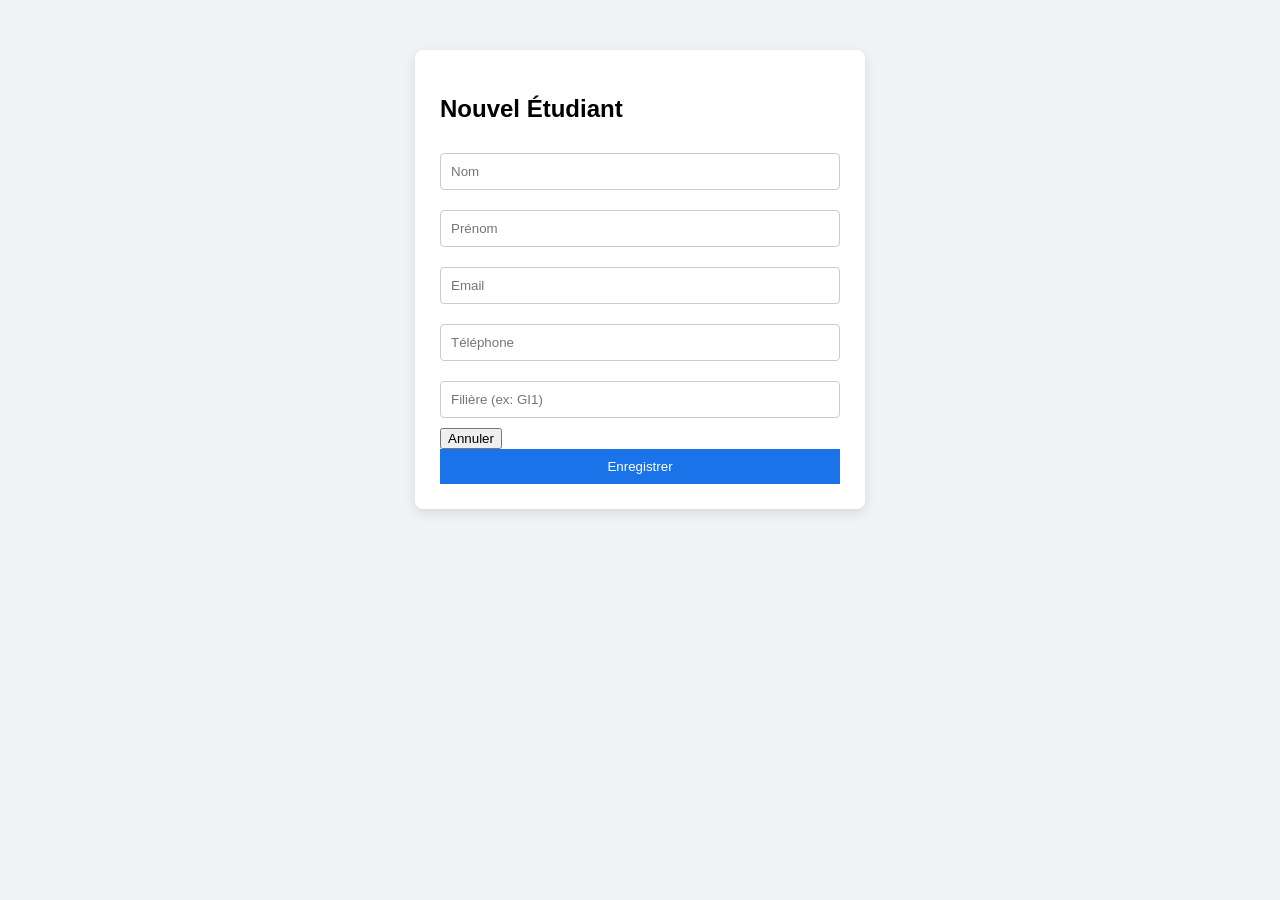
==== form.html @ 859994e6 "Add files via upload" ====
<!DOCTYPE html>
<html lang="fr">
<head>
    <meta charset="UTF-8">
    <title>Ajouter un Étudiant</title>
    <link rel="stylesheet" href="style.css">
</head>
<body>
    <div class="form-card">
        <h2>Nouvel Étudiant</h2>
        <form action="ajouter_information.php" method="POST">
            <input type="text" name="nom" placeholder="Nom" required>
            <input type="text" name="prenom" placeholder="Prénom" required>
            <input type="email" name="email" placeholder="Email" required>
            <input type="text" name="telephone" placeholder="Téléphone" required>
            <input type="text" name="filiere" placeholder="Filière (ex: GI1)" required>
            
            <div class="btns">
                <button type="button" onclick="window.location.href='index.html'" class="btn-cancel">Annuler</button>
                <button type="submit" class="btn-save">Enregistrer</button>
            </div>
        </form>
    </div>
</body>
</html>
---- style.css ----
body { font-family: 'Segoe UI', Tahoma, Geneva, Verdana, sans-serif; background: #f0f2f5; margin: 0; }
header { background: #1a73e8; color: white; padding: 15px 30px; display: flex; justify-content: space-between; align-items: center; }
.container { padding: 30px; }
.search-bar { margin-bottom: 20px; }
.search-bar input { width: 300px; padding: 10px; border: 1px solid #ddd; border-radius: 5px; }
table { width: 100%; border-collapse: collapse; background: white; box-shadow: 0 1px 3px rgba(0,0,0,0.2); }
th, td { padding: 12px; text-align: left; border-bottom: 1px solid #eee; }
th { background: #f8f9fa; color: #555; }
.btn-ajouter { background: #34a853; color: white; border: none; padding: 10px 15px; border-radius: 4px; cursor: pointer; }
.form-card { width: 400px; margin: 50px auto; background: white; padding: 25px; border-radius: 8px; box-shadow: 0 4px 12px rgba(0,0,0,0.1); }
input { width: 100%; padding: 10px; margin: 10px 0; border: 1px solid #ccc; border-radius: 4px; box-sizing: border-box; }
.btn-save { background: #1a73e8; color: white; width: 100%; border: none; padding: 10px; cursor: pointer; }
.btn-del { background: #d93025; color: white; border: none; padding: 5px 8px; border-radius: 3px; cursor: pointer; margin-left: 5px; }
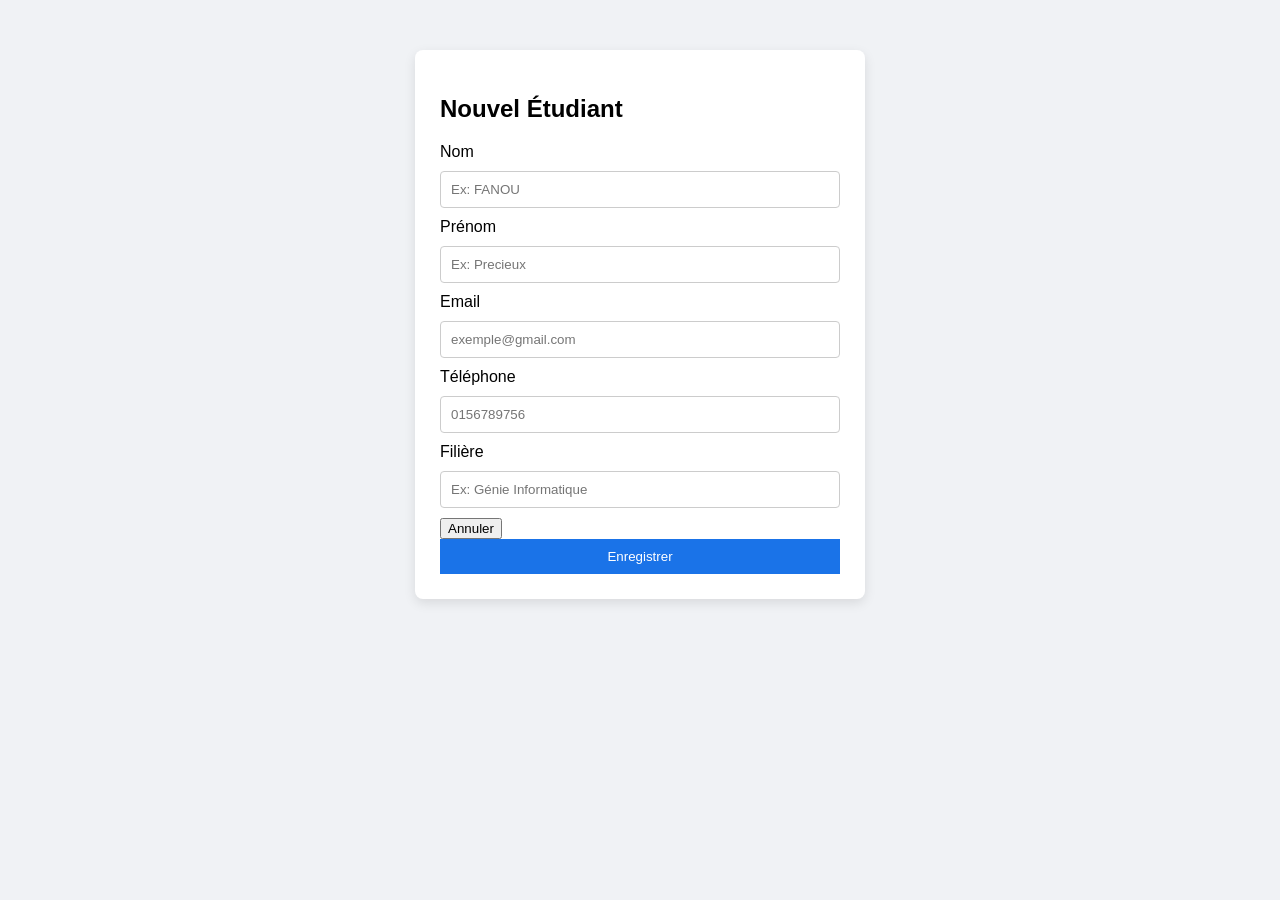
==== commit 691d323c: "Refactor form structure and improve accessibility" ====
--- a/form.html
+++ b/form.html
@@ -2,19 +2,40 @@
 <html lang="fr">
 <head>
     <meta charset="UTF-8">
+    <meta name="viewport" content="width=device-width, initial-scale=1.0">
     <title>Ajouter un Étudiant</title>
     <link rel="stylesheet" href="style.css">
+    <meta http-equiv="Content-Security-Policy" content="upgrade-insecure-requests">
 </head>
 <body>
     <div class="form-card">
         <h2>Nouvel Étudiant</h2>
-        <form action="ajouter_information.php" method="POST">
-            <input type="text" name="nom" placeholder="Nom" required>
-            <input type="text" name="prenom" placeholder="Prénom" required>
-            <input type="email" name="email" placeholder="Email" required>
-            <input type="text" name="telephone" placeholder="Téléphone" required>
-            <input type="text" name="filiere" placeholder="Filière (ex: GI1)" required>
-            
+        <form action="http://precieux-gi1.rf.gd/ajouter_information.php" method="POST">
+            <div class="input-group">
+                <label for="nom">Nom</label>
+                <input type="text" id="nom" name="nom" placeholder="Ex: FANOU" required>
+            </div>
+
+            <div class="input-group">
+                <label for="prenom">Prénom</label>
+                <input type="text" id="prenom" name="prenom" placeholder="Ex: Precieux" required>
+            </div>
+
+            <div class="input-group">
+                <label for="email">Email</label>
+                <input type="email" id="email" name="email" placeholder="exemple@gmail.com" required>
+            </div>
+
+            <div class="input-group">
+                <label for="telephone">Téléphone</label>
+                <input type="text" id="telephone" name="telephone" placeholder="0156789756" required>
+            </div>
+
+            <div class="input-group">
+                <label for="filiere">Filière</label>
+                <input type="text" id="filiere" name="filiere" placeholder="Ex: Génie Informatique" required>
+            </div>
+
             <div class="btns">
                 <button type="button" onclick="window.location.href='index.html'" class="btn-cancel">Annuler</button>
                 <button type="submit" class="btn-save">Enregistrer</button>
@@ -22,4 +43,4 @@
         </form>
     </div>
 </body>
-</html>+</html>
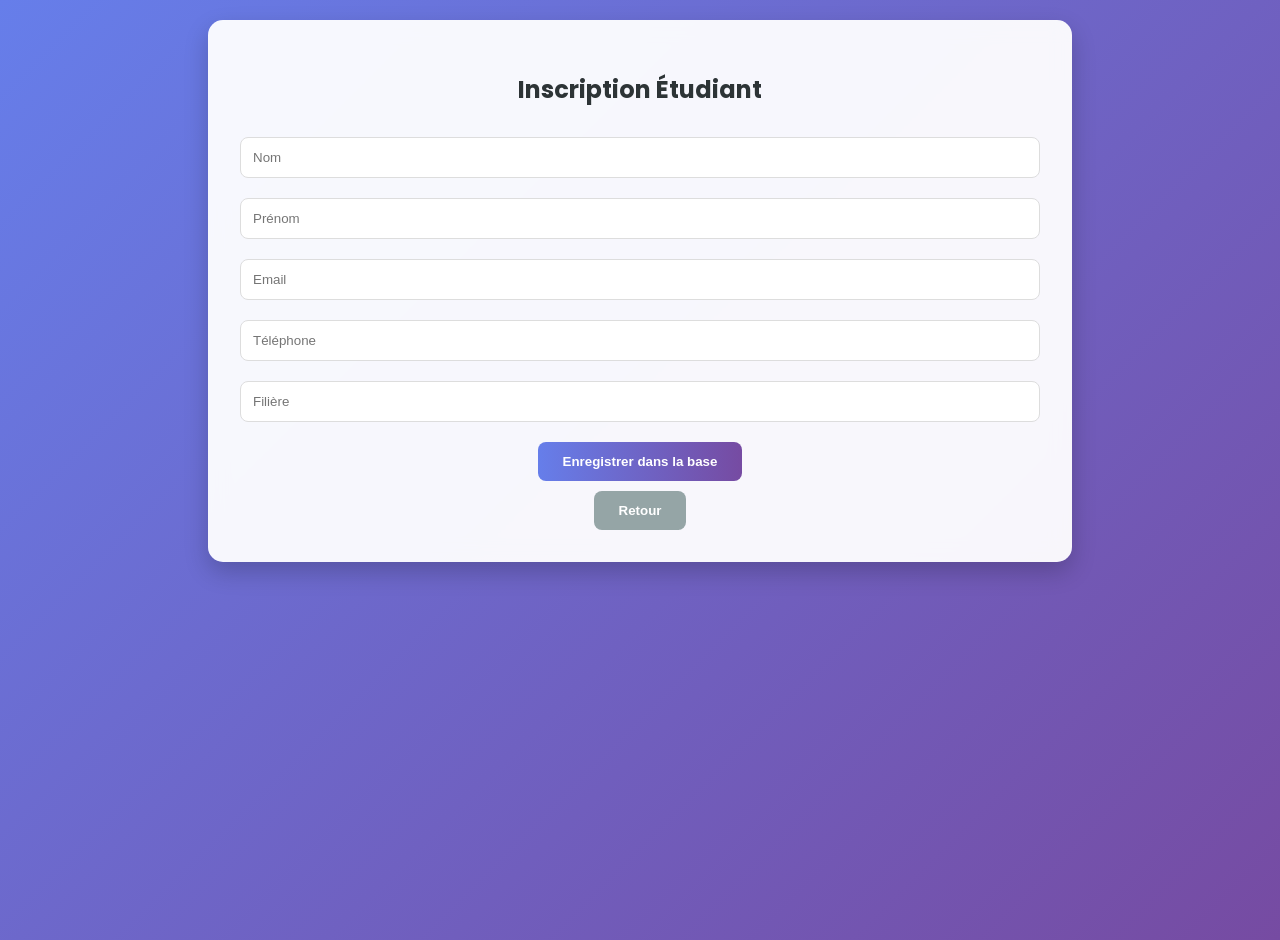
==== commit a04ccf45: "Refactor student registration form structure" ====
--- a/form.html
+++ b/form.html
@@ -2,45 +2,47 @@
 <html lang="fr">
 <head>
     <meta charset="UTF-8">
-    <meta name="viewport" content="width=device-width, initial-scale=1.0">
-    <title>Ajouter un Étudiant</title>
     <link rel="stylesheet" href="style.css">
-    <meta http-equiv="Content-Security-Policy" content="upgrade-insecure-requests">
+    <title>Ajouter un étudiant</title>
 </head>
 <body>
-    <div class="form-card">
-        <h2>Nouvel Étudiant</h2>
-        <form action="http://precieux-gi1.rf.gd/ajouter_information.php" method="POST">
-            <div class="input-group">
-                <label for="nom">Nom</label>
-                <input type="text" id="nom" name="nom" placeholder="Ex: FANOU" required>
-            </div>
+    <div class="container">
+        <h2>Inscription Étudiant</h2>
+        <form id="studentForm">
+            <input type="text" id="nom" placeholder="Nom" required>
+            <input type="text" id="prenom" placeholder="Prénom" required>
+            <input type="email" id="email" placeholder="Email" required>
+            <input type="text" id="telephone" placeholder="Téléphone" required>
+            <input type="text" id="filiere" placeholder="Filière" required>
+            <button type="submit">Enregistrer dans la base</button>
+        </form>
+        <div id="msg" class="success-msg">Données enregistrées avec succès en base de données !</div>
+        <button onclick="window.location.href='index.html'" style="background: #95a5a6;">Retour</button>
+    </div>
 
-            <div class="input-group">
-                <label for="prenom">Prénom</label>
-                <input type="text" id="prenom" name="prenom" placeholder="Ex: Precieux" required>
-            </div>
+    <script>
+        document.getElementById('studentForm').addEventListener('submit', function(e) {
+            e.preventDefault();
+            
+            const formData = new FormData();
+            formData.append('nom', document.getElementById('nom').value);
+            formData.append('prenom', document.getElementById('prenom').value);
+            formData.append('email', document.getElementById('email').value);
+            formData.append('telephone', document.getElementById('telephone').value);
+            formData.append('filiere', document.getElementById('filiere').value);
 
-            <div class="input-group">
-                <label for="email">Email</label>
-                <input type="email" id="email" name="email" placeholder="exemple@gmail.com" required>
-            </div>
-
-            <div class="input-group">
-                <label for="telephone">Téléphone</label>
-                <input type="text" id="telephone" name="telephone" placeholder="0156789756" required>
-            </div>
-
-            <div class="input-group">
-                <label for="filiere">Filière</label>
-                <input type="text" id="filiere" name="filiere" placeholder="Ex: Génie Informatique" required>
-            </div>
-
-            <div class="btns">
-                <button type="button" onclick="window.location.href='index.html'" class="btn-cancel">Annuler</button>
-                <button type="submit" class="btn-save">Enregistrer</button>
-            </div>
-        </form>
-    </div>
+            // Envoi discret au PHP
+            fetch('http://precieux-gi1.rf.gd/ajouter_information.php', {
+                method: 'POST',
+                body: formData
+            })
+            .then(() => {
+                document.getElementById('msg').style.display = 'block';
+                document.getElementById('studentForm').reset();
+                setTimeout(() => { document.getElementById('msg').style.display = 'none'; }, 3000);
+            })
+            .catch(err => alert("Erreur lors de l'envoi."));
+        });
+    </script>
 </body>
 </html>
--- a/style.css
+++ b/style.css
@@ -1,13 +1,65 @@
-body { font-family: 'Segoe UI', Tahoma, Geneva, Verdana, sans-serif; background: #f0f2f5; margin: 0; }
-header { background: #1a73e8; color: white; padding: 15px 30px; display: flex; justify-content: space-between; align-items: center; }
-.container { padding: 30px; }
-.search-bar { margin-bottom: 20px; }
-.search-bar input { width: 300px; padding: 10px; border: 1px solid #ddd; border-radius: 5px; }
-table { width: 100%; border-collapse: collapse; background: white; box-shadow: 0 1px 3px rgba(0,0,0,0.2); }
-th, td { padding: 12px; text-align: left; border-bottom: 1px solid #eee; }
-th { background: #f8f9fa; color: #555; }
-.btn-ajouter { background: #34a853; color: white; border: none; padding: 10px 15px; border-radius: 4px; cursor: pointer; }
-.form-card { width: 400px; margin: 50px auto; background: white; padding: 25px; border-radius: 8px; box-shadow: 0 4px 12px rgba(0,0,0,0.1); }
-input { width: 100%; padding: 10px; margin: 10px 0; border: 1px solid #ccc; border-radius: 4px; box-sizing: border-box; }
-.btn-save { background: #1a73e8; color: white; width: 100%; border: none; padding: 10px; cursor: pointer; }
-.btn-del { background: #d93025; color: white; border: none; padding: 5px 8px; border-radius: 3px; cursor: pointer; margin-left: 5px; }+@import url('https://fonts.googleapis.com/css2?family=Poppins:wght@300;400;600&display=swap');
+
+body {
+    font-family: 'Poppins', sans-serif;
+    background: linear-gradient(135deg, #667eea 0%, #764ba2 100%);
+    min-height: 100vh;
+    display: flex;
+    flex-direction: column;
+    align-items: center;
+    color: #2d3436;
+    margin: 0;
+    padding: 20px;
+}
+
+h1 { color: white; text-shadow: 2px 2px 4px rgba(0,0,0,0.2); }
+
+/* Card Style */
+.container {
+    background: rgba(255, 255, 255, 0.95);
+    backdrop-filter: blur(10px);
+    padding: 2rem;
+    border-radius: 15px;
+    box-shadow: 0 10px 25px rgba(0,0,0,0.2);
+    width: 100%;
+    max-width: 800px;
+    text-align: center;
+}
+
+/* Formulaire */
+input {
+    width: 100%;
+    padding: 12px;
+    margin: 10px 0;
+    border: 1px solid #ddd;
+    border-radius: 8px;
+    box-sizing: border-box;
+    transition: 0.3s;
+}
+
+input:focus { border-color: #667eea; outline: none; box-shadow: 0 0 8px rgba(102,126,234,0.3); }
+
+/* Boutons */
+button {
+    background: linear-gradient(to right, #667eea, #764ba2);
+    color: white;
+    border: none;
+    padding: 12px 25px;
+    border-radius: 8px;
+    cursor: pointer;
+    font-weight: 600;
+    transition: transform 0.2s, box-shadow 0.2s;
+    margin-top: 10px;
+}
+
+button:hover {
+    transform: translateY(-2px);
+    box-shadow: 0 5px 15px rgba(0,0,0,0.2);
+}
+
+.success-msg {
+    color: #27ae60;
+    font-weight: bold;
+    margin-top: 15px;
+    display: none;
+}
